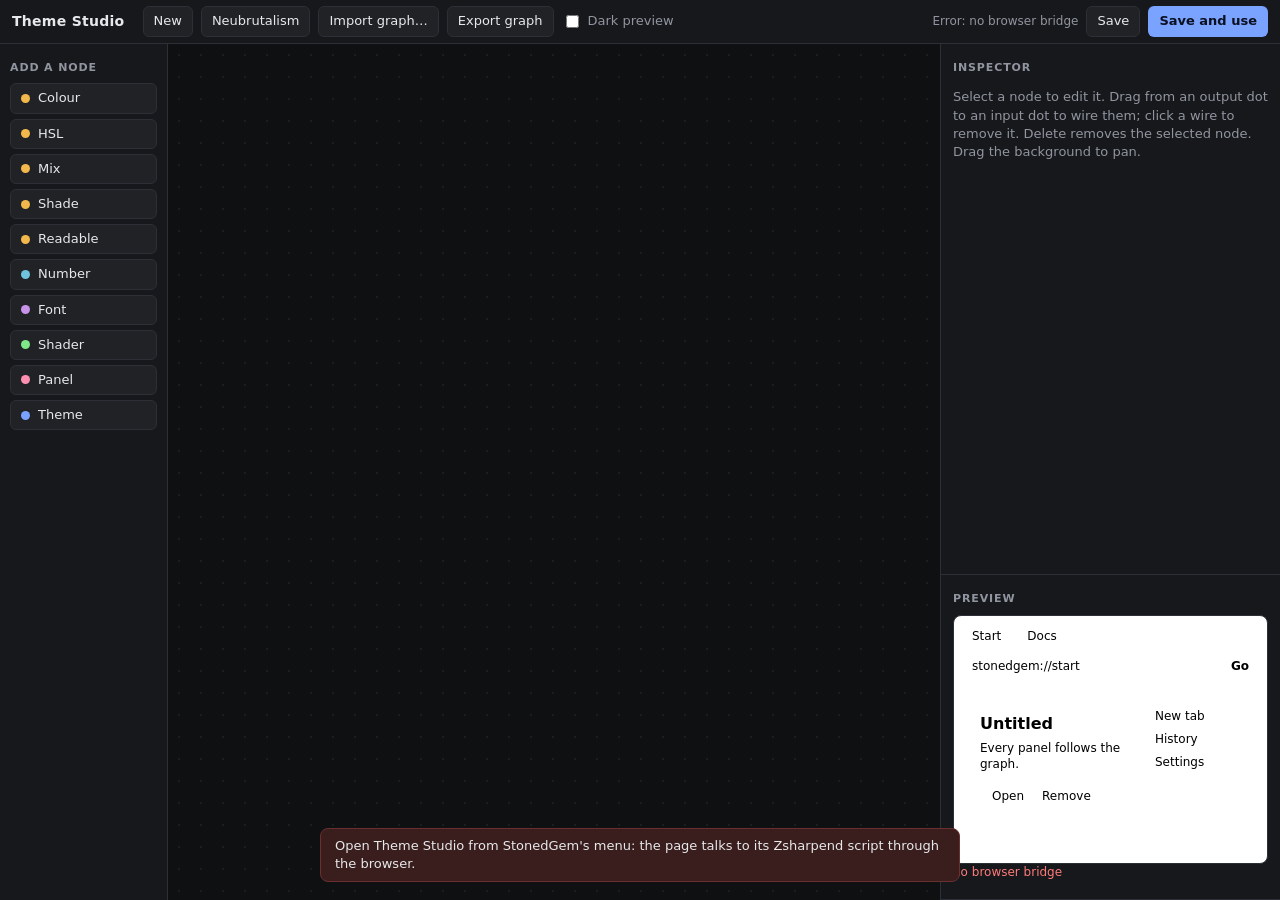
==== crates/stonedgem-hypertheme/studio/extra.html @ 4f221422 "Theme Studio, Neubrutalism and hyperthemes in the window (in progress) - stonedgem-hypertheme: Theme" ====
<!DOCTYPE html>
<html lang="en">
<head>
<meta charset="utf-8">
<title>Theme Studio</title>
<style id="preview-css"></style>
<style>
/* The editor's own look (the theme being made only styles the preview). */
:root {
  --ed-bg: #0f1012; --ed-grid: #1b1d21; --ed-panel: #17181b; --ed-raise: #202226; --ed-line: #2c2f35;
  --ed-text: #e7e8ea; --ed-dim: #9095a0; --ed-sel: #7aa2ff; --ed-bad: #ff7a7a;
  --t-color: #f2b84b; --t-number: #6fc3df; --t-font: #c792ea; --t-shader: #7ee787; --t-panel: #ff8fb1;
}
* { box-sizing: border-box; }
html, body { margin: 0; height: 100%; background: var(--ed-bg); color: var(--ed-text); font: 13px/1.4 system-ui, "Segoe UI", Roboto, sans-serif; overflow: hidden; }
button, input, select, textarea { font: inherit; color: inherit; }
button { background: var(--ed-raise); border: 1px solid var(--ed-line); border-radius: 6px; padding: 5px 10px; cursor: pointer; }
button:hover { border-color: #444851; }
button.primary { background: var(--ed-sel); color: #0b1020; border-color: transparent; font-weight: 600; }
input, select, textarea { background: #0c0d0f; border: 1px solid var(--ed-line); border-radius: 5px; padding: 4px 6px; width: 100%; }
textarea { font: 12px/1.45 ui-monospace, "JetBrains Mono", Menlo, monospace; resize: vertical; }

#app { display: grid; grid-template: 44px 1fr / 168px 1fr 340px; height: 100vh; }
header { grid-column: 1 / -1; display: flex; align-items: center; gap: 8px; padding: 0 12px; border-bottom: 1px solid var(--ed-line); background: var(--ed-panel); }
header h1 { font-size: 14px; margin: 0 10px 0 0; font-weight: 600; letter-spacing: .02em; }
header .grow { flex: 1; }
header #status { color: var(--ed-dim); font-size: 12px; white-space: nowrap; overflow: hidden; text-overflow: ellipsis; max-width: 360px; }
header label { display: flex; align-items: center; gap: 6px; color: var(--ed-dim); }
header label input { width: auto; }

#palette { border-right: 1px solid var(--ed-line); background: var(--ed-panel); padding: 10px; overflow: auto; }
#palette h2, #side h2 { font-size: 11px; text-transform: uppercase; letter-spacing: .08em; color: var(--ed-dim); margin: 6px 0 8px; font-weight: 600; }
#palette button { display: flex; align-items: center; gap: 8px; width: 100%; margin-bottom: 5px; text-align: left; }
#palette button i { width: 9px; height: 9px; border-radius: 50%; flex: none; }

#board { position: relative; overflow: hidden; cursor: grab;
  background-color: var(--ed-bg);
  background-image: radial-gradient(var(--ed-grid) 1.2px, transparent 1.2px);
  background-size: 22px 22px; }
#board.panning { cursor: grabbing; }
#world { position: absolute; left: 0; top: 0; transform-origin: 0 0; }
#wires { position: absolute; left: 0; top: 0; width: 1px; height: 1px; overflow: visible; pointer-events: none; }
#wires path { fill: none; stroke-width: 2.5; pointer-events: stroke; cursor: pointer; }
#wires path:hover { stroke-width: 5; }
#wires path.draft { stroke-dasharray: 6 5; pointer-events: none; }

.node { position: absolute; width: 196px; background: var(--ed-panel); border: 1px solid var(--ed-line); border-radius: 9px; box-shadow: 0 6px 18px #0007; user-select: none; }
.node.sel { border-color: var(--ed-sel); box-shadow: 0 0 0 1px var(--ed-sel), 0 6px 18px #0007; }
.node .head { display: flex; align-items: center; gap: 7px; padding: 6px 9px; border-bottom: 1px solid var(--ed-line); cursor: move; border-radius: 9px 9px 0 0; }
.node .head b { font-weight: 600; flex: 1; overflow: hidden; text-overflow: ellipsis; white-space: nowrap; }
.node .head small { color: var(--ed-dim); }
.node .sw { width: 16px; height: 16px; border-radius: 4px; border: 1px solid #fff3; flex: none; }
.node .thumb { display: block; width: 100%; border-top: 1px solid var(--ed-line); image-rendering: pixelated; }
.node .ports { padding: 4px 0; }
.port { position: relative; display: flex; align-items: center; height: 20px; padding: 0 12px; color: var(--ed-dim); font-size: 12px; }
.port.out { justify-content: flex-end; color: var(--ed-text); }
.port .dot { position: absolute; width: 11px; height: 11px; border-radius: 50%; border: 2px solid var(--ed-panel); top: 4px; cursor: crosshair; }
.port.in .dot { left: -6px; }
.port.out .dot { right: -6px; }
.port .dot:hover, .port .dot.ok { transform: scale(1.35); }
.port.in.wired { color: var(--ed-text); }

#side { border-left: 1px solid var(--ed-line); background: var(--ed-panel); display: flex; flex-direction: column; min-height: 0; }
#side section { padding: 10px 12px; border-bottom: 1px solid var(--ed-line); }
#inspector { overflow: auto; flex: 1 1 40%; min-height: 0; }
#inspector .field { margin-bottom: 9px; }
#inspector .field span { display: block; color: var(--ed-dim); font-size: 11.5px; margin-bottom: 3px; }
#inspector .row { display: flex; gap: 6px; }
#inspector .row input[type=color] { width: 40px; padding: 1px; height: 28px; }
#inspector img { width: 100%; border-radius: 6px; border: 1px solid var(--ed-line); margin-top: 6px; image-rendering: pixelated; }
#inspector .hint { color: var(--ed-dim); }
#warnings { color: var(--ed-bad); font-size: 12px; }
#warnings:empty { display: none; }

/* The live preview: a small browser, drawn with the theme's own classes. */
#preview-wrap { flex: 0 0 auto; }
#preview { border-radius: 8px; overflow: hidden; border: 1px solid var(--ed-line); background: var(--ht-background, #fff); color: var(--ht-text, #000);
  font-family: var(--ht-font-family, system-ui), sans-serif; font-weight: var(--ht-font-weight, 400); }
#preview .bar { display: flex; flex-wrap: wrap; gap: 6px; padding: 8px; border-radius: 0 !important; border-width: 0 0 var(--ht-border-width, 1px) 0 !important; box-shadow: none !important; }
#preview .tab { padding: 4px 10px; font-size: 12px; box-shadow: none !important; }
#preview .tab.dim { background: transparent; border-color: transparent; }
#preview .addr { display: flex; gap: 6px; width: 100%; }
#preview .addr span { flex: 1; padding: 4px 10px; font-size: 12px; }
#preview .addr b { padding: 4px 10px; font-size: 12px; }
#preview .page { position: relative; padding: 14px; min-height: 176px; background-size: cover; background-position: center; }
#preview .card { padding: 12px; max-width: 200px; }
#preview .card h3 { margin: 0 0 4px; font-size: 16px; }
#preview .card p { margin: 0 0 10px; font-size: 12px; color: var(--ht-muted); }
#preview .card .go { display: inline-block; padding: 5px 12px; font-size: 12px; }
#preview .card .no { display: inline-block; margin-left: 6px; color: var(--ht-danger); font-size: 12px; }
#preview .popup { position: absolute; right: 12px; top: 12px; width: 112px; padding: 6px; font-size: 12px; }
#preview .popup div { padding: 3px 6px; }
#preview .popup div:first-child { background: var(--ht-accent); color: var(--ht-on-accent); border-radius: calc(var(--ht-radius) / 2); }

#parts { display: flex; flex-wrap: wrap; gap: 4px; margin-top: 8px; }
#parts button { font-size: 11px; padding: 2px 7px; }
#code { display: none; position: fixed; inset: 60px 360px 20px 190px; background: var(--ed-panel); border: 1px solid var(--ed-line); border-radius: 10px; box-shadow: 0 20px 60px #000a; flex-direction: column; z-index: 5; }
#code.open { display: flex; }
#code header { border-radius: 10px 10px 0 0; }
#code textarea { flex: 1; border: 0; border-radius: 0 0 10px 10px; padding: 12px; resize: none; }
#nobridge { display: none; position: fixed; left: 50%; bottom: 18px; transform: translateX(-50%); background: #3a1d1d; border: 1px solid #6b2f2f; padding: 8px 14px; border-radius: 8px; }
</style>
</head>
<body>
<div id="app">
  <header>
    <h1>Theme Studio</h1>
    <button id="new">New</button>
    <button id="template">Neubrutalism</button>
    <button id="import">Import graph…</button>
    <button id="export">Export graph</button>
    <label><input type="checkbox" id="dark"> Dark preview</label>
    <span class="grow"></span>
    <span id="status">Starting…</span>
    <button id="save">Save</button>
    <button id="apply" class="primary">Save and use</button>
  </header>
  <nav id="palette"><h2>Add a node</h2></nav>
  <main id="board"><div id="world"><svg id="wires"></svg></div></main>
  <aside id="side">
    <section id="inspector"><h2>Inspector</h2><p class="hint">Select a node to edit it. Drag from an output dot to an input dot to wire them; click a wire to remove it. Drag the background to pan.</p></section>
    <section id="preview-wrap">
      <h2>Preview</h2>
      <div id="preview">
        <div class="bar ht-toolbar">
          <span class="tab ht-tab">Start</span><span class="tab ht-tab dim">Docs</span>
          <div class="addr"><span class="ht-field">stonedgem://start</span><b class="ht-button">Go</b></div>
        </div>
        <div class="page" id="page">
          <div class="card ht-card"><h3 id="pv-name">Untitled</h3><p>Every panel follows the graph.</p><span class="go ht-button">Open</span><span class="no">Remove</span></div>
          <div class="popup ht-popup"><div>New tab</div><div>History</div><div>Settings</div></div>
        </div>
      </div>
      <div id="warnings"></div>
      <div id="parts"></div>
    </section>
  </aside>
</div>
<div id="code"><header><h1 id="code-title">Part</h1><span class="grow"></span><button id="code-close">Close</button></header><textarea id="code-text" spellcheck="false"></textarea></div>
<div id="nobridge">Open Theme Studio from StonedGem's menu: the page talks to its Zsharpend script through the browser.</div>
<script>
"use strict";
// The built-in Neubrutalism graph (filled in when the extension is installed).
const TEMPLATE = /*NEUBRUTALISM_GRAPH*/null;

const COLOR_TOKENS = ["background", "surface", "surface_alt", "text", "muted", "accent", "on_accent", "border", "danger", "shadow"];
const NUMBER_TOKENS = ["radius", "border_width", "shadow_x", "shadow_y", "shadow_blur"];
const PANELS = ["toolbar", "tab", "card", "button", "field", "popup"];
const SAMPLE_SHADER = "fragment background(uv: vec2) -> color {\n    let a = vec3(1.0, 0.96, 0.86)\n    let b = vec3(1.0, 0.87, 0.35)\n    return vec4(mix(a, b, uv.y), 1.0)\n}\n";

// What each kind of node takes, gives and has.
const KINDS = {
  color:    { label: "Colour",   out: "color",  ins: [], props: [["value", "color", "#ff5c8a"]] },
  hsl:      { label: "HSL",      out: "color",  ins: [], props: [["h", "number", 330], ["s", "number", 0.9], ["l", "number", 0.6]] },
  mix:      { label: "Mix",      out: "color",  ins: [["a", "color"], ["b", "color"]], props: [["t", "number", 0.5]] },
  shade:    { label: "Shade",    out: "color",  ins: [["color", "color"]], props: [["amount", "number", 0.2]] },
  readable: { label: "Readable", out: "color",  ins: [["on", "color"]], props: [["dark", "color", "#111111"], ["light", "color", "#ffffff"]] },
  number:   { label: "Number",   out: "number", ins: [], props: [["value", "number", 4]] },
  font:     { label: "Font",     out: "font",   ins: [], props: [["family", "text", "system-ui, sans-serif"], ["weight", "number", 600]] },
  shader:   { label: "Shader",   out: "shader", ins: [], props: [["code", "code", SAMPLE_SHADER]] },
  panel:    { label: "Panel",    out: "panel",  ins: [["fill", "color"], ["text", "color"], ["border", "color"], ["radius", "number"], ["border_width", "number"], ["shadow_x", "number"], ["shadow_y", "number"]],
              props: [["panel", ["toolbar", "tab", "card", "button", "field", "popup"], "card"]] },
  theme:    { label: "Theme",    out: null,
              ins: COLOR_TOKENS.map(k => [k, "color"]).concat(NUMBER_TOKENS.map(k => [k, "number"]), [["font", "font"], ["backdrop", "shader"], ["panels", "panel", true]]),
              props: [["mode", ["light", "dark"], "light"], ["name", "text", "My theme"], ["author", "text", ""], ["description", "text", ""], ["glass", "bool", false]] },
};
const TYPE_COLOR = { color: "var(--t-color)", number: "var(--t-number)", font: "var(--t-font)", shader: "var(--t-shader)", panel: "var(--t-panel)" };

let graph = { version: 1, nodes: [], wires: [] };
let selected = null, values = {}, thumbs = {}, files = {}, pan = { x: 40, y: 20 };
const $ = (s) => document.querySelector(s);
const board = $("#board"), world = $("#world"), svg = $("#wires");
const bridge = typeof chrome !== "undefined" && chrome.runtime && chrome.runtime.sendMessage;

function send(msg) {
  if (!bridge) { $("#nobridge").style.display = "block"; return Promise.reject(new Error("no browser bridge")); }
  return chrome.runtime.sendMessage(msg);
}
function status(t) { $("#status").textContent = t; }
function node(id) { return graph.nodes.find(n => n.id === id); }
function kind(n) { return KINDS[n.type] || { label: n.type, out: null, ins: [], props: [] }; }
function esc(s) { return String(s).replace(/[&<>"]/g, c => ({ "&": "&amp;", "<": "&lt;", ">": "&gt;", '"': "&quot;" })[c]); }
function title(n) {
  if (n.type === "theme") return (n.props.mode === "dark" ? "Theme · dark" : "Theme · " + (n.props.name || "light"));
  if (n.type === "panel") return "Panel · " + n.props.panel;
  return kind(n).label;
}

// ── Drawing ───────────────────────────────────────────────────────────────

function render() {
  world.querySelectorAll(".node").forEach(e => e.remove());
  for (const n of graph.nodes) world.appendChild(nodeEl(n));
  drawWires();
  inspector();
}

function nodeEl(n) {
  const k = kind(n), el = document.createElement("div");
  el.className = "node" + (selected === n.id ? " sel" : "");
  el.style.left = n.x + "px"; el.style.top = n.y + "px"; el.dataset.id = n.id;
  const v = values[n.id];
  const sw = typeof v === "string" && v[0] === "#" ? `<span class="sw" style="background:${esc(v)}"></span>` : "";
  const num = typeof v === "number" ? `<small>${+v.toFixed(2)}</small>` : "";
  let html = `<div class="head" style="border-top:3px solid ${k.out ? TYPE_COLOR[k.out] : "var(--ed-sel)"}">${sw}<b>${esc(title(n))}</b>${num}</div><div class="ports">`;
  for (const [name, type] of k.ins) {
    const wired = graph.wires.some(w => w.to === n.id && w.in === name);
    html += `<div class="port in${wired ? " wired" : ""}" data-port="${name}" data-type="${type}"><i class="dot" style="background:${TYPE_COLOR[type]}"></i>${name.replace(/_/g, " ")}</div>`;
  }
  if (k.out) html += `<div class="port out" data-type="${k.out}">${k.out}<i class="dot" style="background:${TYPE_COLOR[k.out]}"></i></div>`;
  html += "</div>";
  if (thumbs[n.id]) html += `<img class="thumb" src="${thumbs[n.id]}">`;
  el.innerHTML = html;
  el.querySelector(".head").addEventListener("mousedown", (e) => dragNode(e, n));
  el.addEventListener("mousedown", (e) => { e.stopPropagation(); if (selected !== n.id) { selected = n.id; render(); } });
  const out = el.querySelector(".port.out .dot");
  if (out) out.addEventListener("mousedown", (e) => { e.stopPropagation(); dragWire(e, n); });
  return el;
}

function portPos(id, port) {
  const el = world.querySelector(`.node[data-id="${CSS.escape(id)}"]`);
  if (!el) return null;
  const dot = port === null ? el.querySelector(".port.out .dot") : el.querySelector(`.port.in[data-port="${port}"] .dot`);
  if (!dot) return null;
  const r = dot.getBoundingClientRect(), w = world.getBoundingClientRect();
  return { x: r.left - w.left + r.width / 2, y: r.top - w.top + r.height / 2 };
}
function curve(a, b) {
  const dx = Math.max(40, Math.abs(b.x - a.x) * 0.5);
  return `M${a.x},${a.y} C${a.x + dx},${a.y} ${b.x - dx},${b.y} ${b.x},${b.y}`;
}
function drawWires(draft) {
  let html = "";
  graph.wires.forEach((w, i) => {
    const a = portPos(w.from, null), b = portPos(w.to, w.in), f = node(w.from);
    if (a && b && f) html += `<path d="${curve(a, b)}" stroke="${TYPE_COLOR[kind(f).out] || "#888"}" data-i="${i}"/>`;
  });
  if (draft) html += `<path class="draft" d="${curve(draft.a, draft.b)}" stroke="${draft.color}"/>`;
  svg.innerHTML = html;
  svg.querySelectorAll("path[data-i]").forEach(p => p.addEventListener("mousedown", (e) => {
    e.stopPropagation();
    graph.wires.splice(+p.dataset.i, 1);
    changed();
  }));
}

// ── Interaction ───────────────────────────────────────────────────────────

function local(e) {
  const r = world.getBoundingClientRect();
  return { x: e.clientX - r.left, y: e.clientY - r.top };
}
function dragNode(e, n) {
  e.preventDefault(); e.stopPropagation();
  selected = n.id;
  const start = { x: e.clientX, y: e.clientY, nx: n.x, ny: n.y };
  const el = world.querySelector(`.node[data-id="${CSS.escape(n.id)}"]`);
  world.querySelectorAll(".node.sel").forEach(x => x.classList.remove("sel"));
  el.classList.add("sel");
  const move = (m) => { n.x = Math.round(start.nx + m.clientX - start.x); n.y = Math.round(start.ny + m.clientY - start.y); el.style.left = n.x + "px"; el.style.top = n.y + "px"; drawWires(); };
  const up = () => { removeEventListener("mousemove", move); removeEventListener("mouseup", up); inspector(); store(); };
  addEventListener("mousemove", move); addEventListener("mouseup", up);
}
function dragWire(e, from) {
  e.preventDefault();
  const type = kind(from).out, a = portPos(from.id, null);
  const targets = [...world.querySelectorAll(`.port.in[data-type="${type}"] .dot`)].filter(d => d.closest(".node").dataset.id !== from.id);
  targets.forEach(d => d.classList.add("ok"));
  const move = (m) => drawWires({ a, b: local(m), color: TYPE_COLOR[type] });
  const up = (m) => {
    removeEventListener("mousemove", move); removeEventListener("mouseup", up);
    targets.forEach(d => d.classList.remove("ok"));
    const hit = document.elementFromPoint(m.clientX, m.clientY);
    const port = hit && hit.closest && hit.closest(".port.in");
    if (port && targets.includes(port.querySelector(".dot"))) {
      const to = port.closest(".node").dataset.id, name = port.dataset.port;
      const multi = (kind(node(to)).ins.find(p => p[0] === name) || [])[2];
      if (!multi) graph.wires = graph.wires.filter(w => !(w.to === to && w.in === name));
      if (!graph.wires.some(w => w.from === from.id && w.to === to && w.in === name)) graph.wires.push({ from: from.id, to, in: name });
      changed();
    } else drawWires();
  };
  addEventListener("mousemove", move); addEventListener("mouseup", up);
}
board.addEventListener("mousedown", (e) => {
  if (e.button !== 0) return;
  if (selected) { selected = null; render(); }
  board.classList.add("panning");
  const start = { x: e.clientX, y: e.clientY, px: pan.x, py: pan.y };
  const move = (m) => { pan.x = start.px + m.clientX - start.x; pan.y = start.py + m.clientY - start.y; place(); };
  const up = () => { board.classList.remove("panning"); removeEventListener("mousemove", move); removeEventListener("mouseup", up); };
  addEventListener("mousemove", move); addEventListener("mouseup", up);
});
function place() { world.style.transform = `translate(${pan.x}px, ${pan.y}px)`; }
addEventListener("keydown", (e) => {
  if ((e.key === "Delete" || e.key === "Backspace") && selected && !/INPUT|TEXTAREA|SELECT/.test(document.activeElement.tagName)) {
    graph.nodes = graph.nodes.filter(n => n.id !== selected);
    graph.wires = graph.wires.filter(w => w.from !== selected && w.to !== selected);
    selected = null; changed();
  }
  if (e.key === "Escape") $("#code").classList.remove("open");
});

function addNode(type) {
  const k = KINDS[type], props = {};
  for (const [name, , def] of k.props) props[name] = def;
  let i = 1; while (node(type + i)) i++;
  const n = { id: type + i, type, x: Math.round(-pan.x + 220 + Math.random() * 120), y: Math.round(-pan.y + 120 + Math.random() * 120), props };
  graph.nodes.push(n); selected = n.id; changed();
}

// ── Inspector ─────────────────────────────────────────────────────────────

function inspector() {
  const box = $("#inspector"), n = selected && node(selected);
  if (!n) { box.innerHTML = '<h2>Inspector</h2><p class="hint">Select a node to edit it. Drag from an output dot to an input dot to wire them; click a wire to remove it. Delete removes the selected node. Drag the background to pan.</p>'; return; }
  let html = `<h2>${esc(title(n))} <small style="text-transform:none;letter-spacing:0">(${esc(n.id)})</small></h2>`;
  for (const [name, type] of kind(n).props) {
    const v = n.props[name];
    html += `<label class="field"><span>${name.replace(/_/g, " ")}</span>`;
    if (type === "color") html += `<div class="row"><input type="color" data-p="${name}" value="${esc(v)}"><input data-p="${name}" value="${esc(v)}"></div>`;
    else if (type === "number") html += `<input type="number" step="any" data-p="${name}" data-num value="${esc(v)}">`;
    else if (type === "bool") html += `<input type="checkbox" style="width:auto" data-p="${name}" data-bool ${v ? "checked" : ""}>`;
    else if (type === "code") html += `<textarea rows="14" data-p="${name}" spellcheck="false">${esc(v)}</textarea>`;
    else if (Array.isArray(type)) html += `<select data-p="${name}">${type.map(o => `<option${o === v ? " selected" : ""}>${o}</option>`).join("")}</select>`;
    else html += `<input data-p="${name}" value="${esc(v)}">`;
    html += "</label>";
  }
  if (n.type === "shader") html += `<span class="hint">Drawn by Zsharpend's .zsg renderer:</span>${thumbs[n.id] ? `<img src="${thumbs[n.id]}">` : ""}`;
  if (values[n.id] !== undefined && typeof values[n.id] !== "object") html += `<p class="hint">Gives <b>${esc(values[n.id])}</b></p>`;
  box.innerHTML = html;
  box.querySelectorAll("[data-p]").forEach(inp => inp.addEventListener("input", () => {
    let v = inp.dataset.bool !== undefined ? inp.checked : inp.value;
    if (inp.dataset.num !== undefined) { v = parseFloat(v); if (isNaN(v)) return; }
    n.props[inp.dataset.p] = v;
    box.querySelectorAll(`[data-p="${inp.dataset.p}"]`).forEach(o => { if (o !== inp && o.type !== "checkbox") o.value = v; });
    if (n.type === "shader") shader(n);
    changed(true);
  }));
}

// ── Talking to script.zxx ─────────────────────────────────────────────────

let timer = null, seq = 0;
function changed(keepInspector) {
  if (!keepInspector) render(); else drawWires();
  store();
  clearTimeout(timer);
  timer = setTimeout(compile, 220);
}
function store() {
  if (bridge) chrome.storage.local.set({ graph: JSON.stringify(graph) }).catch(() => {});
}
async function compile() {
  const mine = ++seq;
  status("Compiling with Zsharpend…");
  try {
    const r = await send({ kind: "compile", graph, dark: $("#dark").checked });
    if (mine !== seq) return;
    files = r.files || {};
    values = r.values || {};
    $("#preview-css").textContent = r.css || "";
    $("#pv-name").textContent = r.name || "Untitled";
    $("#warnings").innerHTML = (r.warnings || []).map(w => `<div>⚠ ${esc(w)}</div>`).join("");
    $("#parts").innerHTML = Object.keys(files).sort().map(f => `<button data-f="${esc(f)}">${esc(f)}</button>`).join("");
    $("#parts").querySelectorAll("button").forEach(b => b.addEventListener("click", () => {
      $("#code-title").textContent = b.dataset.f; $("#code-text").value = files[b.dataset.f]; $("#code").classList.add("open");
    }));
    const bd = files["background.zsg"];
    $("#page").style.backgroundImage = bd && thumbs.__backdrop ? `url(${thumbs.__backdrop})` : "none";
    if (bd && bd !== thumbs.__backdropSrc) backdrop(bd);
    status(`${Object.keys(files).length} parts · ${(r.warnings || []).length} warnings`);
    const sel = selected; render(); selected = sel;
  } catch (e) {
    if (mine === seq) { status("Error: " + e.message); $("#warnings").textContent = e.message; }
  }
}
async function shader(n) {
  try {
    const r = await send({ kind: "shader", code: n.props.code });
    thumbs[n.id] = r.image;
    const img = world.querySelector(`.node[data-id="${CSS.escape(n.id)}"] .thumb`);
    if (img) img.src = r.image; else render();
    const ins = $("#inspector img"); if (ins && selected === n.id) ins.src = r.image;
  } catch (e) { status("Shader: " + e.message); }
}
async function backdrop(code) {
  thumbs.__backdropSrc = code;
  try {
    const r = await send({ kind: "shader", code });
    thumbs.__backdrop = r.image;
    $("#page").style.backgroundImage = `url(${r.image})`;
  } catch (e) { /* shown on the node */ }
}
async function save(use) {
  status(use ? "Saving and applying…" : "Saving…");
  try {
    const r = await send({ kind: use ? "apply" : "save", graph });
    status(`Saved as ${r.file}` + (use ? " and in use" : ""));
  } catch (e) { status("Not saved: " + e.message); $("#warnings").textContent = e.message; }
}

function load(g) {
  graph = { version: 1, nodes: g.nodes || [], wires: g.wires || [] };
  for (const n of graph.nodes) { n.props = n.props || {}; }
  selected = null; values = {}; thumbs = {};
  render(); compile();
  graph.nodes.filter(n => n.type === "shader").forEach(shader);
}

// ── Start ─────────────────────────────────────────────────────────────────

for (const [type, k] of Object.entries(KINDS)) {
  const b = document.createElement("button");
  b.innerHTML = `<i style="background:${k.out ? TYPE_COLOR[k.out] : "var(--ed-sel)"}"></i>${k.label}`;
  b.addEventListener("click", () => addNode(type));
  $("#palette").appendChild(b);
}
$("#new").addEventListener("click", () => {
  load({ nodes: [{ id: "theme1", type: "theme", x: 520, y: 40, props: { mode: "light", name: "My theme", author: "", description: "", glass: false } }], wires: [] });
});
$("#template").addEventListener("click", () => TEMPLATE && load(JSON.parse(JSON.stringify(TEMPLATE))));
$("#export").addEventListener("click", () => {
  $("#code-title").textContent = "graph.json"; $("#code-text").value = JSON.stringify(graph, null, 1); $("#code").classList.add("open");
});
$("#import").addEventListener("click", () => {
  const t = prompt("Paste a graph.json:");
  if (t) { try { load(JSON.parse(t)); } catch (e) { status("Not a graph: " + e.message); } }
});
$("#code-close").addEventListener("click", () => $("#code").classList.remove("open"));
$("#dark").addEventListener("change", compile);
$("#save").addEventListener("click", () => save(false));
$("#apply").addEventListener("click", () => save(true));
place();

(async () => {
  let g = null;
  if (bridge) {
    try { const s = await chrome.storage.local.get("graph"); if (s && s.graph) g = JSON.parse(s.graph); } catch (e) { /* first run */ }
  }
  load(g || TEMPLATE || { nodes: [], wires: [] });
})();
</script>
</body>
</html>
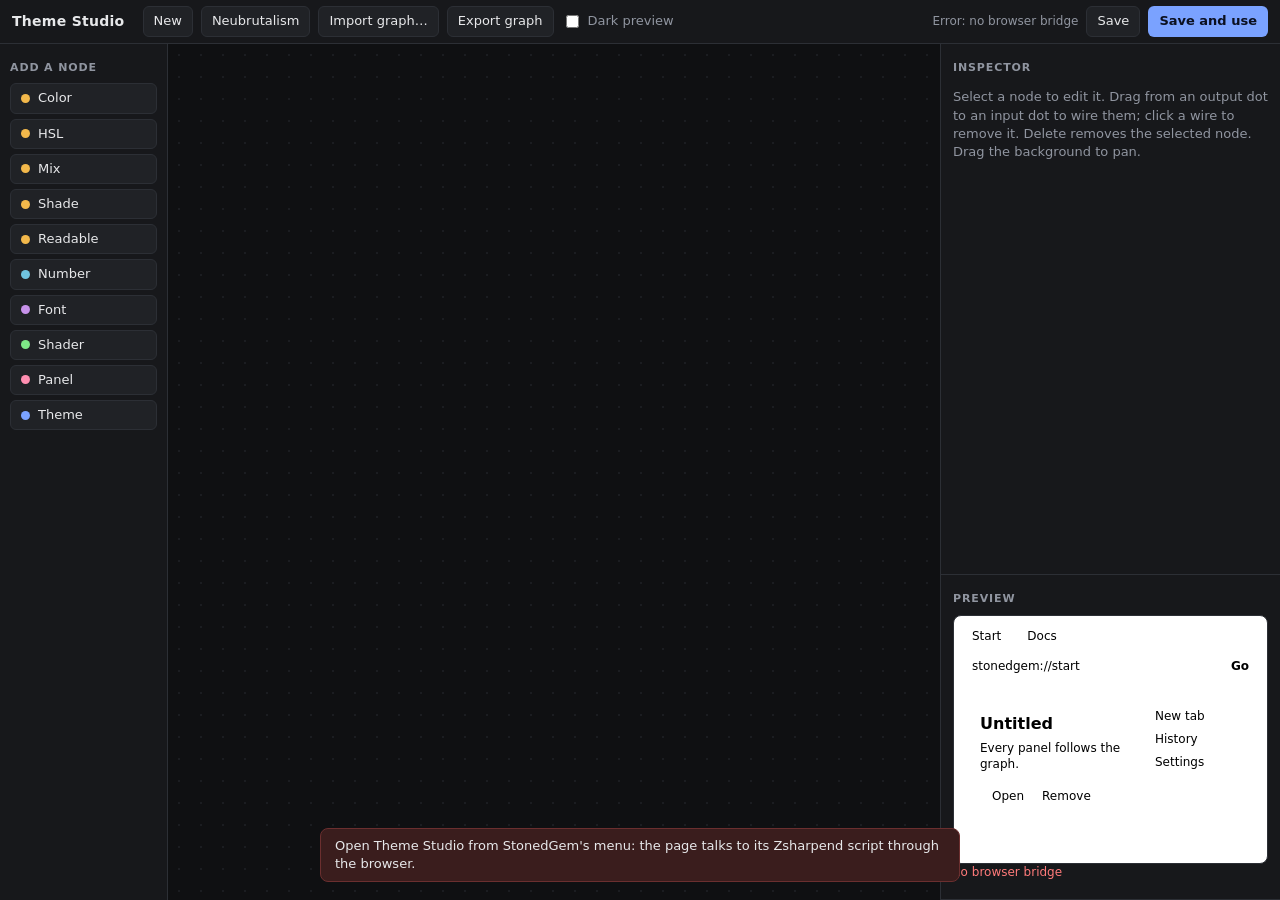
==== commit bfccdba7: "Fix spelling of 'Colour' to 'Color' in extra.html i am not british sorry" ====
--- a/crates/stonedgem-hypertheme/studio/extra.html
+++ b/crates/stonedgem-hypertheme/studio/extra.html
@@ -38,13 +38,9 @@
   background-image: radial-gradient(var(--ed-grid) 1.2px, transparent 1.2px);
   background-size: 22px 22px; }
 #board.panning { cursor: grabbing; }
-#world { position: absolute; left: 0; top: 0; transform-origin: 0 0; }
-#wires { position: absolute; left: 0; top: 0; width: 1px; height: 1px; overflow: visible; pointer-events: none; }
-#wires path { fill: none; stroke-width: 2.5; pointer-events: stroke; cursor: pointer; }
-#wires path:hover { stroke-width: 5; }
-#wires path.draft { stroke-dasharray: 6 5; pointer-events: none; }
-
-.node { position: absolute; width: 196px; background: var(--ed-panel); border: 1px solid var(--ed-line); border-radius: 9px; box-shadow: 0 6px 18px #0007; user-select: none; }
+#world { position: absolute; left: 0; top: 0; z-index: 1; }
+
+.node { position: absolute; z-index: 1; width: 196px; background: var(--ed-panel); border: 1px solid var(--ed-line); border-radius: 9px; box-shadow: 0 6px 18px #0007; user-select: none; }
 .node.sel { border-color: var(--ed-sel); box-shadow: 0 0 0 1px var(--ed-sel), 0 6px 18px #0007; }
 .node .head { display: flex; align-items: center; gap: 7px; padding: 6px 9px; border-bottom: 1px solid var(--ed-line); cursor: move; border-radius: 9px 9px 0 0; }
 .node .head b { font-weight: 600; flex: 1; overflow: hidden; text-overflow: ellipsis; white-space: nowrap; }
@@ -116,7 +112,7 @@
     <button id="apply" class="primary">Save and use</button>
   </header>
   <nav id="palette"><h2>Add a node</h2></nav>
-  <main id="board"><div id="world"><svg id="wires"></svg></div></main>
+  <main id="board"><div id="world"></div></main>
   <aside id="side">
     <section id="inspector"><h2>Inspector</h2><p class="hint">Select a node to edit it. Drag from an output dot to an input dot to wire them; click a wire to remove it. Drag the background to pan.</p></section>
     <section id="preview-wrap">
@@ -150,7 +146,7 @@
 
 // What each kind of node takes, gives and has.
 const KINDS = {
-  color:    { label: "Colour",   out: "color",  ins: [], props: [["value", "color", "#ff5c8a"]] },
+  color:    { label: "Color",   out: "color",  ins: [], props: [["value", "color", "#ff5c8a"]] },
   hsl:      { label: "HSL",      out: "color",  ins: [], props: [["h", "number", 330], ["s", "number", 0.9], ["l", "number", 0.6]] },
   mix:      { label: "Mix",      out: "color",  ins: [["a", "color"], ["b", "color"]], props: [["t", "number", 0.5]] },
   shade:    { label: "Shade",    out: "color",  ins: [["color", "color"]], props: [["amount", "number", 0.2]] },
@@ -164,12 +160,17 @@
               ins: COLOR_TOKENS.map(k => [k, "color"]).concat(NUMBER_TOKENS.map(k => [k, "number"]), [["font", "font"], ["backdrop", "shader"], ["panels", "panel", true]]),
               props: [["mode", ["light", "dark"], "light"], ["name", "text", "My theme"], ["author", "text", ""], ["description", "text", ""], ["glass", "bool", false]] },
 };
+// Wires are drawn on a canvas, so they need real colors.
+const WIRE_COLOR = { color: "#f2b84b", number: "#6fc3df", font: "#c792ea", shader: "#7ee787", panel: "#ff8fb1" };
 const TYPE_COLOR = { color: "var(--t-color)", number: "var(--t-number)", font: "var(--t-font)", shader: "var(--t-shader)", panel: "var(--t-panel)" };
 
 let graph = { version: 1, nodes: [], wires: [] };
 let selected = null, values = {}, thumbs = {}, files = {}, pan = { x: 40, y: 20 };
 const $ = (s) => document.querySelector(s);
-const board = $("#board"), world = $("#world"), svg = $("#wires");
+// Wires are drawn off screen and shown as the board's background, so they
+// always sit under the nodes.
+const board = $("#board"), world = $("#world"), canvas = document.createElement("canvas");
+let drawn = []; // the wires on screen: { i, a, b } in board coordinates
 const bridge = typeof chrome !== "undefined" && chrome.runtime && chrome.runtime.sendMessage;
 
 function send(msg) {
@@ -223,32 +224,59 @@
   if (!el) return null;
   const dot = port === null ? el.querySelector(".port.out .dot") : el.querySelector(`.port.in[data-port="${port}"] .dot`);
   if (!dot) return null;
-  const r = dot.getBoundingClientRect(), w = world.getBoundingClientRect();
+  const r = dot.getBoundingClientRect(), w = board.getBoundingClientRect();
   return { x: r.left - w.left + r.width / 2, y: r.top - w.top + r.height / 2 };
 }
-function curve(a, b) {
+// A wire's curve: four control points.
+function controls(a, b) {
   const dx = Math.max(40, Math.abs(b.x - a.x) * 0.5);
-  return `M${a.x},${a.y} C${a.x + dx},${a.y} ${b.x - dx},${b.y} ${b.x},${b.y}`;
+  return [a, { x: a.x + dx, y: a.y }, { x: b.x - dx, y: b.y }, b];
+}
+function stroke(ctx, a, b, color, dashed) {
+  const [p0, p1, p2, p3] = controls(a, b);
+  ctx.beginPath();
+  ctx.setLineDash(dashed ? [6, 5] : []);
+  ctx.strokeStyle = color;
+  ctx.lineWidth = 2.5;
+  ctx.moveTo(p0.x, p0.y);
+  ctx.bezierCurveTo(p1.x, p1.y, p2.x, p2.y, p3.x, p3.y);
+  ctx.stroke();
 }
 function drawWires(draft) {
-  let html = "";
-  graph.wires.forEach((w, i) => {
-    const a = portPos(w.from, null), b = portPos(w.to, w.in), f = node(w.from);
-    if (a && b && f) html += `<path d="${curve(a, b)}" stroke="${TYPE_COLOR[kind(f).out] || "#888"}" data-i="${i}"/>`;
+  const w = board.clientWidth, h = board.clientHeight;
+  if (canvas.width !== w || canvas.height !== h) { canvas.width = w; canvas.height = h; }
+  const ctx = canvas.getContext("2d");
+  ctx.clearRect(0, 0, w, h);
+  drawn = [];
+  graph.wires.forEach((wire, i) => {
+    const a = portPos(wire.from, null), b = portPos(wire.to, wire.in), f = node(wire.from);
+    if (!(a && b && f)) return;
+    stroke(ctx, a, b, WIRE_COLOR[kind(f).out] || "#888888", false);
+    drawn.push({ i, a, b });
   });
-  if (draft) html += `<path class="draft" d="${curve(draft.a, draft.b)}" stroke="${draft.color}"/>`;
-  svg.innerHTML = html;
-  svg.querySelectorAll("path[data-i]").forEach(p => p.addEventListener("mousedown", (e) => {
-    e.stopPropagation();
-    graph.wires.splice(+p.dataset.i, 1);
-    changed();
-  }));
+  if (draft) stroke(ctx, draft.a, draft.b, draft.color, true);
+  board.style.backgroundImage = `url(${canvas.toDataURL()}), radial-gradient(var(--ed-grid) 1.2px, transparent 1.2px)`;
+  board.style.backgroundSize = `${w}px ${h}px, 22px 22px`;
+  board.style.backgroundRepeat = "no-repeat, repeat";
+}
+// The wire under a point (board coordinates), if any: the curve sampled.
+function wireAt(pt) {
+  for (const d of drawn) {
+    const [p0, p1, p2, p3] = controls(d.a, d.b);
+    for (let k = 0; k <= 32; k++) {
+      const t = k / 32, u = 1 - t;
+      const x = u * u * u * p0.x + 3 * u * u * t * p1.x + 3 * u * t * t * p2.x + t * t * t * p3.x;
+      const y = u * u * u * p0.y + 3 * u * u * t * p1.y + 3 * u * t * t * p2.y + t * t * t * p3.y;
+      if (Math.hypot(x - pt.x, y - pt.y) < 6) return d.i;
+    }
+  }
+  return -1;
 }
 
 // ── Interaction ───────────────────────────────────────────────────────────
 
 function local(e) {
-  const r = world.getBoundingClientRect();
+  const r = board.getBoundingClientRect();
   return { x: e.clientX - r.left, y: e.clientY - r.top };
 }
 function dragNode(e, n) {
@@ -267,7 +295,7 @@
   const type = kind(from).out, a = portPos(from.id, null);
   const targets = [...world.querySelectorAll(`.port.in[data-type="${type}"] .dot`)].filter(d => d.closest(".node").dataset.id !== from.id);
   targets.forEach(d => d.classList.add("ok"));
-  const move = (m) => drawWires({ a, b: local(m), color: TYPE_COLOR[type] });
+  const move = (m) => drawWires({ a, b: local(m), color: WIRE_COLOR[type] });
   const up = (m) => {
     removeEventListener("mousemove", move); removeEventListener("mouseup", up);
     targets.forEach(d => d.classList.remove("ok"));
@@ -285,6 +313,8 @@
 }
 board.addEventListener("mousedown", (e) => {
   if (e.button !== 0) return;
+  const hit = wireAt(local(e));
+  if (hit >= 0) { graph.wires.splice(hit, 1); changed(); return; }
   if (selected) { selected = null; render(); }
   board.classList.add("panning");
   const start = { x: e.clientX, y: e.clientY, px: pan.x, py: pan.y };
@@ -292,7 +322,8 @@
   const up = () => { board.classList.remove("panning"); removeEventListener("mousemove", move); removeEventListener("mouseup", up); };
   addEventListener("mousemove", move); addEventListener("mouseup", up);
 });
-function place() { world.style.transform = `translate(${pan.x}px, ${pan.y}px)`; }
+function place() { world.style.transform = `translate(${pan.x}px, ${pan.y}px)`; drawWires(); }
+addEventListener("resize", () => drawWires());
 addEventListener("keydown", (e) => {
   if ((e.key === "Delete" || e.key === "Backspace") && selected && !/INPUT|TEXTAREA|SELECT/.test(document.activeElement.tagName)) {
     graph.nodes = graph.nodes.filter(n => n.id !== selected);
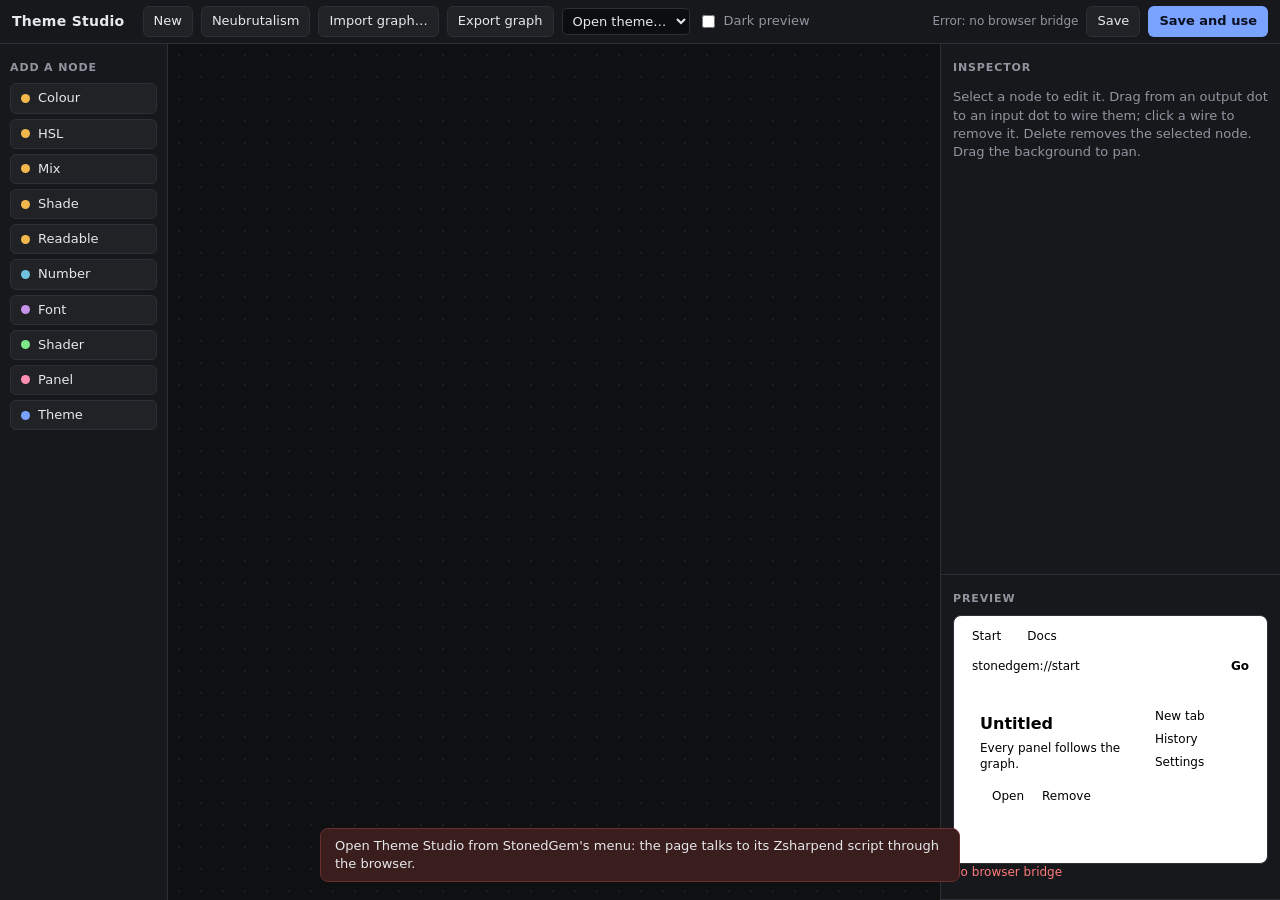
==== commit 1f079657: "Power hyperthemes (.phypertheme), theme modules and pictures - A theme with power = true may hold gl" ====
--- a/crates/stonedgem-hypertheme/studio/extra.html
+++ b/crates/stonedgem-hypertheme/studio/extra.html
@@ -90,6 +90,7 @@
 
 #parts { display: flex; flex-wrap: wrap; gap: 4px; margin-top: 8px; }
 #parts button { font-size: 11px; padding: 2px 7px; }
+header select { width: auto; max-width: 200px; }
 #code { display: none; position: fixed; inset: 60px 360px 20px 190px; background: var(--ed-panel); border: 1px solid var(--ed-line); border-radius: 10px; box-shadow: 0 20px 60px #000a; flex-direction: column; z-index: 5; }
 #code.open { display: flex; }
 #code header { border-radius: 10px 10px 0 0; }
@@ -105,6 +106,7 @@
     <button id="template">Neubrutalism</button>
     <button id="import">Import graph…</button>
     <button id="export">Export graph</button>
+    <select id="open" title="Open an installed or built-in theme"><option value="">Open theme…</option></select>
     <label><input type="checkbox" id="dark"> Dark preview</label>
     <span class="grow"></span>
     <span id="status">Starting…</span>
@@ -146,7 +148,7 @@
 
 // What each kind of node takes, gives and has.
 const KINDS = {
-  color:    { label: "Color",   out: "color",  ins: [], props: [["value", "color", "#ff5c8a"]] },
+  color:    { label: "Colour",   out: "color",  ins: [], props: [["value", "color", "#ff5c8a"]] },
   hsl:      { label: "HSL",      out: "color",  ins: [], props: [["h", "number", 330], ["s", "number", 0.9], ["l", "number", 0.6]] },
   mix:      { label: "Mix",      out: "color",  ins: [["a", "color"], ["b", "color"]], props: [["t", "number", 0.5]] },
   shade:    { label: "Shade",    out: "color",  ins: [["color", "color"]], props: [["amount", "number", 0.2]] },
@@ -160,7 +162,7 @@
               ins: COLOR_TOKENS.map(k => [k, "color"]).concat(NUMBER_TOKENS.map(k => [k, "number"]), [["font", "font"], ["backdrop", "shader"], ["panels", "panel", true]]),
               props: [["mode", ["light", "dark"], "light"], ["name", "text", "My theme"], ["author", "text", ""], ["description", "text", ""], ["glass", "bool", false]] },
 };
-// Wires are drawn on a canvas, so they need real colors.
+// Wires are drawn on a canvas, so they need real colours.
 const WIRE_COLOR = { color: "#f2b84b", number: "#6fc3df", font: "#c792ea", shader: "#7ee787", panel: "#ff8fb1" };
 const TYPE_COLOR = { color: "var(--t-color)", number: "var(--t-number)", font: "var(--t-font)", shader: "var(--t-shader)", panel: "var(--t-panel)" };
 
@@ -429,11 +431,16 @@
   try {
     const r = await send({ kind: use ? "apply" : "save", graph });
     status(`Saved as ${r.file}` + (use ? " and in use" : ""));
+    listThemes();
   } catch (e) { status("Not saved: " + e.message); $("#warnings").textContent = e.message; }
 }
 
 function load(g) {
   graph = { version: 1, nodes: g.nodes || [], wires: g.wires || [] };
+  // A theme opened from the browser keeps the parts the Studio doesn't
+  // make (power parts, modules…) and where it came from (its pictures).
+  if (g.extras) graph.extras = g.extras;
+  if (g.base) graph.base = g.base;
   for (const n of graph.nodes) { n.props = n.props || {}; }
   selected = null; values = {}; thumbs = {};
   render(); compile();
@@ -448,6 +455,25 @@
   b.addEventListener("click", () => addNode(type));
   $("#palette").appendChild(b);
 }
+async function listThemes() {
+  try {
+    const r = await send({ kind: "list" });
+    const sel = $("#open");
+    sel.innerHTML = '<option value="">Open theme…</option>' + (r.themes || []).map(t => `<option value="${esc(t[0])}">${esc(t[1])}${/\.phypertheme$/.test(t[0]) ? " (power)" : ""}</option>`).join("");
+  } catch (e) { /* no bridge */ }
+}
+$("#open").addEventListener("change", async (e) => {
+  const file = e.target.value;
+  e.target.value = "";
+  if (!file) return;
+  status("Opening " + file + "…");
+  try {
+    const r = await send({ kind: "open", file });
+    load(r.graph);
+    const extra = (r.extras || []).length;
+    status(`Opened ${r.name}` + (r.power ? " (power hypertheme)" : "") + (extra ? ` · ${extra} part(s) kept as they are` : "") + ((r.images || []).length ? ` · ${r.images.length} picture(s)` : ""));
+  } catch (err) { status("Couldn't open it: " + err.message); }
+});
 $("#new").addEventListener("click", () => {
   load({ nodes: [{ id: "theme1", type: "theme", x: 520, y: 40, props: { mode: "light", name: "My theme", author: "", description: "", glass: false } }], wires: [] });
 });
@@ -471,6 +497,7 @@
     try { const s = await chrome.storage.local.get("graph"); if (s && s.graph) g = JSON.parse(s.graph); } catch (e) { /* first run */ }
   }
   load(g || TEMPLATE || { nodes: [], wires: [] });
+  listThemes();
 })();
 </script>
 </body>
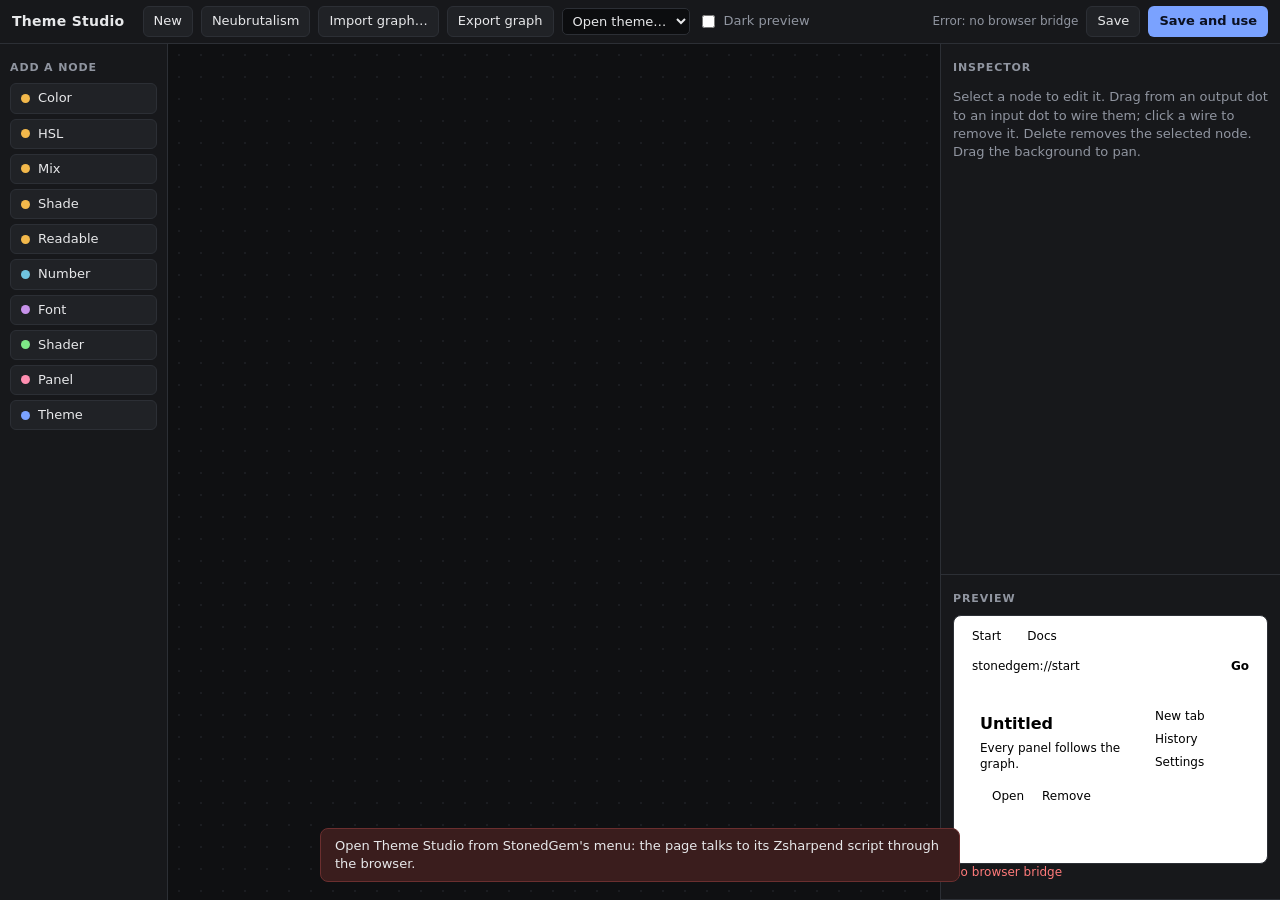
==== commit bfc6dbbc: "Merge pull request #10 from trail-b1az3r/claude/nice-planck-fo6ps2" ====
--- a/crates/stonedgem-hypertheme/studio/extra.html
+++ b/crates/stonedgem-hypertheme/studio/extra.html
@@ -148,7 +148,7 @@
 
 // What each kind of node takes, gives and has.
 const KINDS = {
-  color:    { label: "Colour",   out: "color",  ins: [], props: [["value", "color", "#ff5c8a"]] },
+  color:    { label: "Color",   out: "color",  ins: [], props: [["value", "color", "#ff5c8a"]] },
   hsl:      { label: "HSL",      out: "color",  ins: [], props: [["h", "number", 330], ["s", "number", 0.9], ["l", "number", 0.6]] },
   mix:      { label: "Mix",      out: "color",  ins: [["a", "color"], ["b", "color"]], props: [["t", "number", 0.5]] },
   shade:    { label: "Shade",    out: "color",  ins: [["color", "color"]], props: [["amount", "number", 0.2]] },
@@ -162,7 +162,7 @@
               ins: COLOR_TOKENS.map(k => [k, "color"]).concat(NUMBER_TOKENS.map(k => [k, "number"]), [["font", "font"], ["backdrop", "shader"], ["panels", "panel", true]]),
               props: [["mode", ["light", "dark"], "light"], ["name", "text", "My theme"], ["author", "text", ""], ["description", "text", ""], ["glass", "bool", false]] },
 };
-// Wires are drawn on a canvas, so they need real colours.
+// Wires are drawn on a canvas, so they need real colors.
 const WIRE_COLOR = { color: "#f2b84b", number: "#6fc3df", font: "#c792ea", shader: "#7ee787", panel: "#ff8fb1" };
 const TYPE_COLOR = { color: "var(--t-color)", number: "var(--t-number)", font: "var(--t-font)", shader: "var(--t-shader)", panel: "var(--t-panel)" };
 
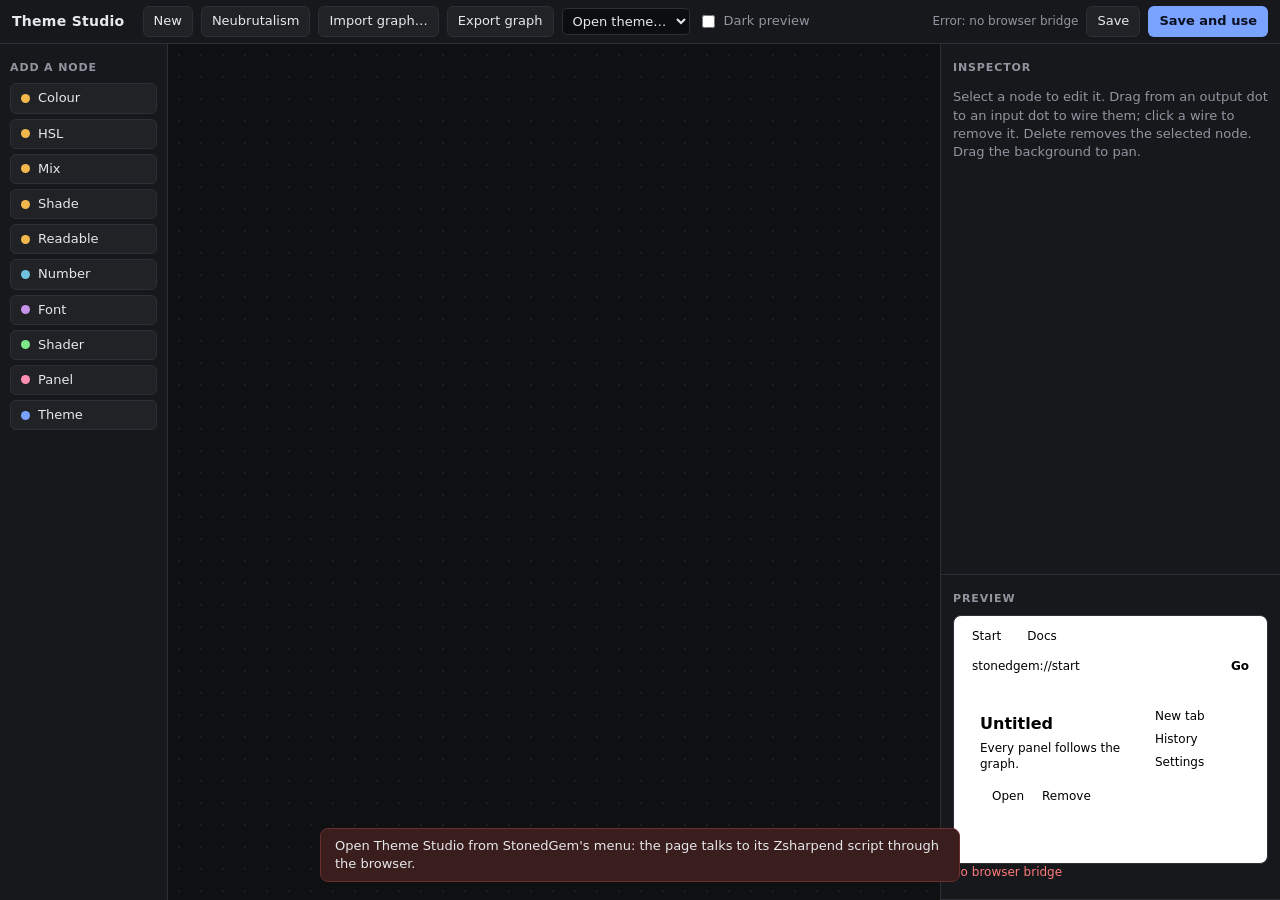
==== commit b4861e71: "Theme Studio: open the theme named in #open=<file> Co-Authored-By: Claude Opus 5.5 <noreply@anthropi" ====
--- a/crates/stonedgem-hypertheme/studio/extra.html
+++ b/crates/stonedgem-hypertheme/studio/extra.html
@@ -148,7 +148,7 @@
 
 // What each kind of node takes, gives and has.
 const KINDS = {
-  color:    { label: "Color",   out: "color",  ins: [], props: [["value", "color", "#ff5c8a"]] },
+  color:    { label: "Colour",   out: "color",  ins: [], props: [["value", "color", "#ff5c8a"]] },
   hsl:      { label: "HSL",      out: "color",  ins: [], props: [["h", "number", 330], ["s", "number", 0.9], ["l", "number", 0.6]] },
   mix:      { label: "Mix",      out: "color",  ins: [["a", "color"], ["b", "color"]], props: [["t", "number", 0.5]] },
   shade:    { label: "Shade",    out: "color",  ins: [["color", "color"]], props: [["amount", "number", 0.2]] },
@@ -162,7 +162,7 @@
               ins: COLOR_TOKENS.map(k => [k, "color"]).concat(NUMBER_TOKENS.map(k => [k, "number"]), [["font", "font"], ["backdrop", "shader"], ["panels", "panel", true]]),
               props: [["mode", ["light", "dark"], "light"], ["name", "text", "My theme"], ["author", "text", ""], ["description", "text", ""], ["glass", "bool", false]] },
 };
-// Wires are drawn on a canvas, so they need real colors.
+// Wires are drawn on a canvas, so they need real colours.
 const WIRE_COLOR = { color: "#f2b84b", number: "#6fc3df", font: "#c792ea", shader: "#7ee787", panel: "#ff8fb1" };
 const TYPE_COLOR = { color: "var(--t-color)", number: "var(--t-number)", font: "var(--t-font)", shader: "var(--t-shader)", panel: "var(--t-panel)" };
 
@@ -462,10 +462,7 @@
     sel.innerHTML = '<option value="">Open theme…</option>' + (r.themes || []).map(t => `<option value="${esc(t[0])}">${esc(t[1])}${/\.phypertheme$/.test(t[0]) ? " (power)" : ""}</option>`).join("");
   } catch (e) { /* no bridge */ }
 }
-$("#open").addEventListener("change", async (e) => {
-  const file = e.target.value;
-  e.target.value = "";
-  if (!file) return;
+async function openTheme(file) {
   status("Opening " + file + "…");
   try {
     const r = await send({ kind: "open", file });
@@ -473,6 +470,11 @@
     const extra = (r.extras || []).length;
     status(`Opened ${r.name}` + (r.power ? " (power hypertheme)" : "") + (extra ? ` · ${extra} part(s) kept as they are` : "") + ((r.images || []).length ? ` · ${r.images.length} picture(s)` : ""));
   } catch (err) { status("Couldn't open it: " + err.message); }
+}
+$("#open").addEventListener("change", (e) => {
+  const file = e.target.value;
+  e.target.value = "";
+  if (file) openTheme(file);
 });
 $("#new").addEventListener("click", () => {
   load({ nodes: [{ id: "theme1", type: "theme", x: 520, y: 40, props: { mode: "light", name: "My theme", author: "", description: "", glass: false } }], wires: [] });
@@ -496,7 +498,10 @@
   if (bridge) {
     try { const s = await chrome.storage.local.get("graph"); if (s && s.graph) g = JSON.parse(s.graph); } catch (e) { /* first run */ }
   }
-  load(g || TEMPLATE || { nodes: [], wires: [] });
+  // The browser can open a theme straight away: …/theme-studio.html#open=<file>
+  const asked = /^#open=(.+)$/.exec(location.hash);
+  if (asked) openTheme(decodeURIComponent(asked[1].replace(/\+/g, " ")));
+  else load(g || TEMPLATE || { nodes: [], wires: [] });
   listThemes();
 })();
 </script>
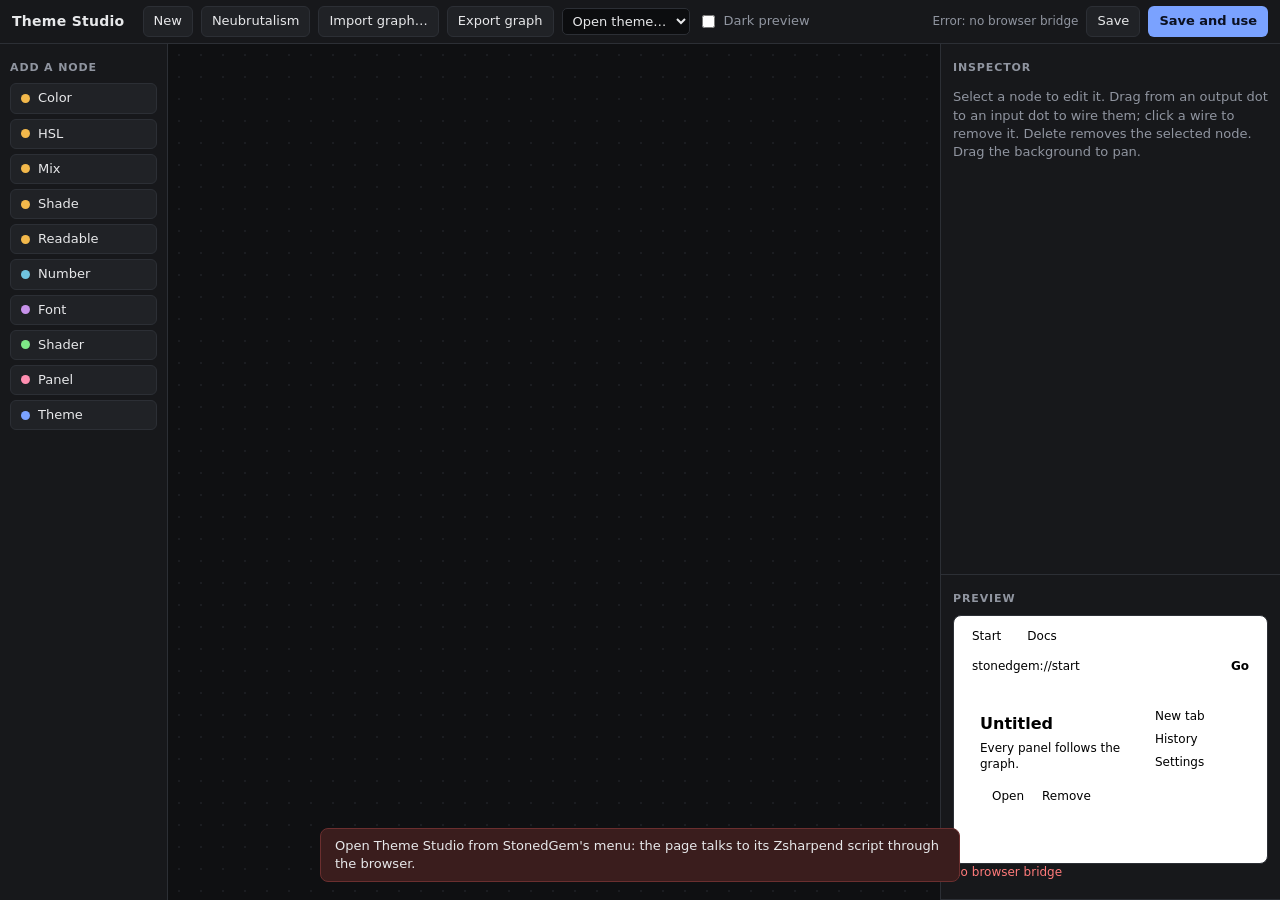
==== commit aee42081: "Merge pull request #11 from trail-b1az3r/claude/nice-planck-fo6ps2" ====
--- a/crates/stonedgem-hypertheme/studio/extra.html
+++ b/crates/stonedgem-hypertheme/studio/extra.html
@@ -148,7 +148,7 @@
 
 // What each kind of node takes, gives and has.
 const KINDS = {
-  color:    { label: "Colour",   out: "color",  ins: [], props: [["value", "color", "#ff5c8a"]] },
+  color:    { label: "Color",   out: "color",  ins: [], props: [["value", "color", "#ff5c8a"]] },
   hsl:      { label: "HSL",      out: "color",  ins: [], props: [["h", "number", 330], ["s", "number", 0.9], ["l", "number", 0.6]] },
   mix:      { label: "Mix",      out: "color",  ins: [["a", "color"], ["b", "color"]], props: [["t", "number", 0.5]] },
   shade:    { label: "Shade",    out: "color",  ins: [["color", "color"]], props: [["amount", "number", 0.2]] },
@@ -162,7 +162,7 @@
               ins: COLOR_TOKENS.map(k => [k, "color"]).concat(NUMBER_TOKENS.map(k => [k, "number"]), [["font", "font"], ["backdrop", "shader"], ["panels", "panel", true]]),
               props: [["mode", ["light", "dark"], "light"], ["name", "text", "My theme"], ["author", "text", ""], ["description", "text", ""], ["glass", "bool", false]] },
 };
-// Wires are drawn on a canvas, so they need real colours.
+// Wires are drawn on a canvas, so they need real colors.
 const WIRE_COLOR = { color: "#f2b84b", number: "#6fc3df", font: "#c792ea", shader: "#7ee787", panel: "#ff8fb1" };
 const TYPE_COLOR = { color: "var(--t-color)", number: "var(--t-number)", font: "var(--t-font)", shader: "var(--t-shader)", panel: "var(--t-panel)" };
 
